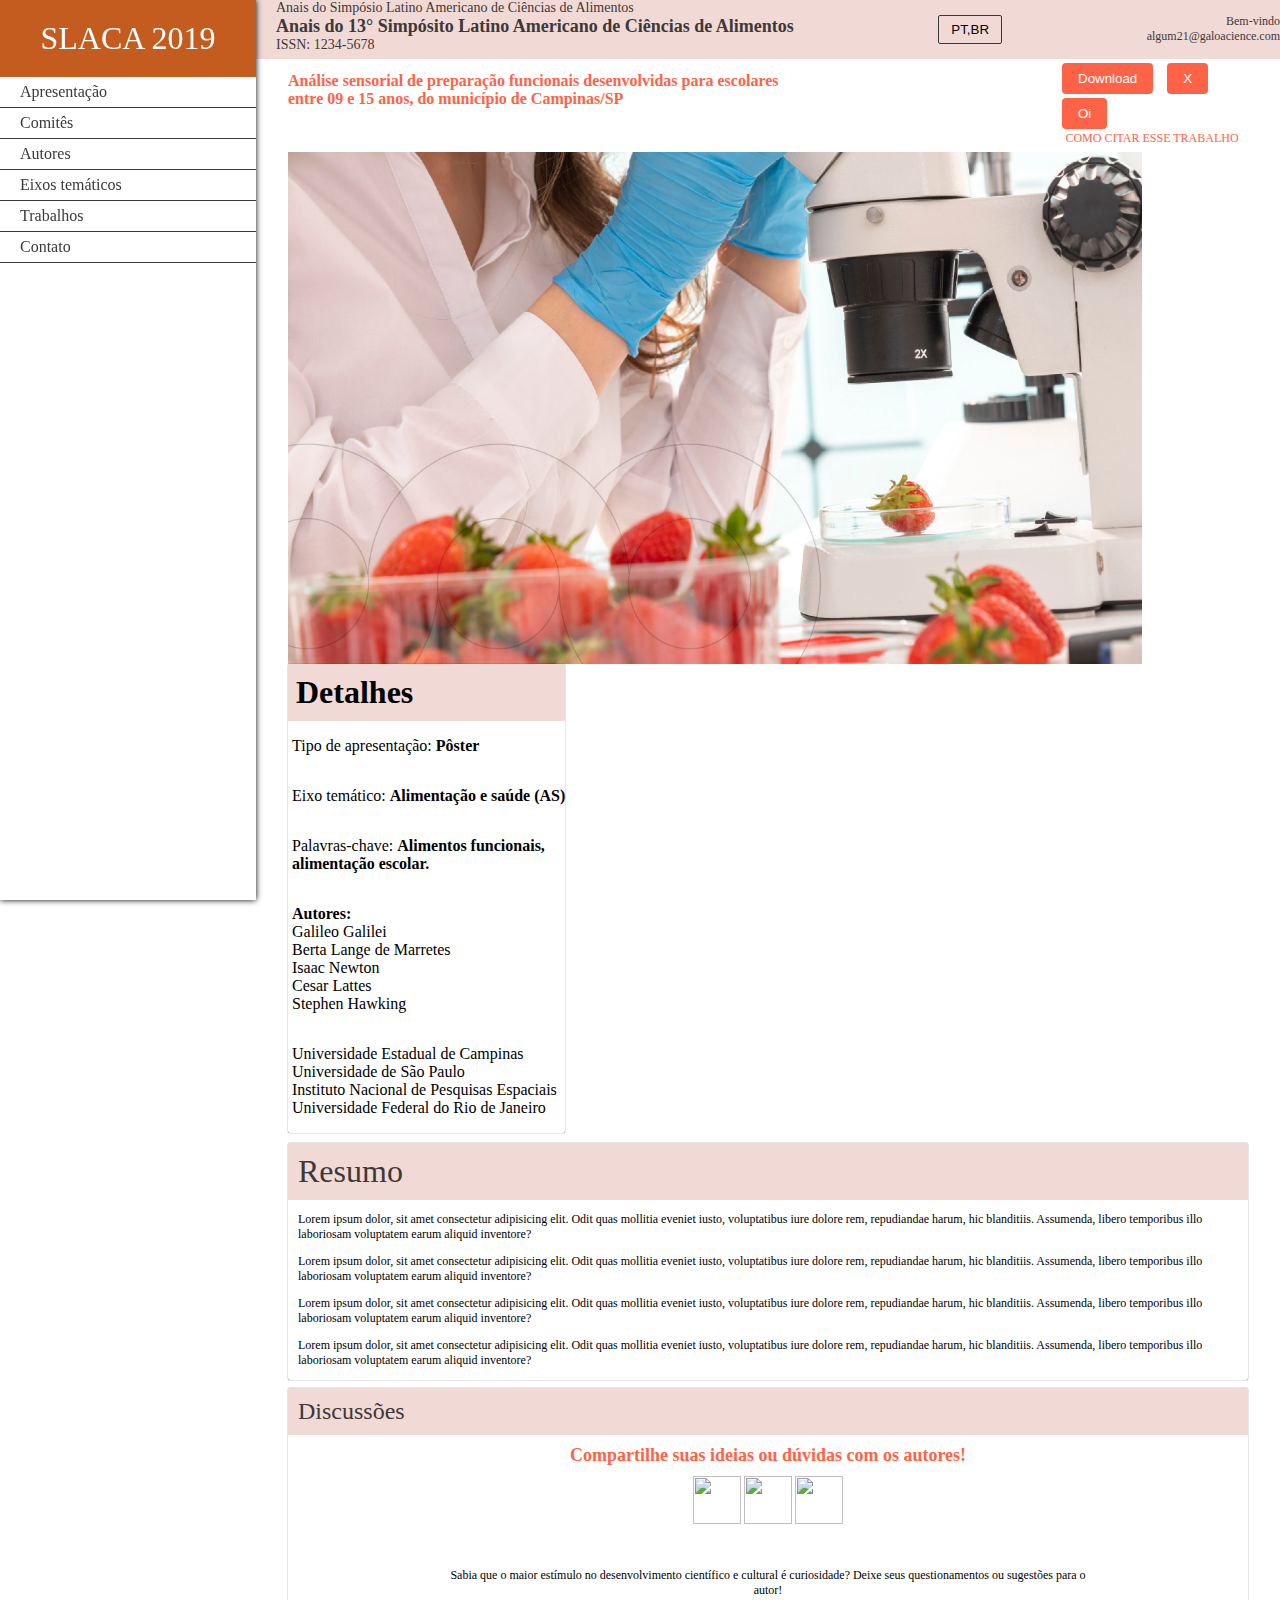
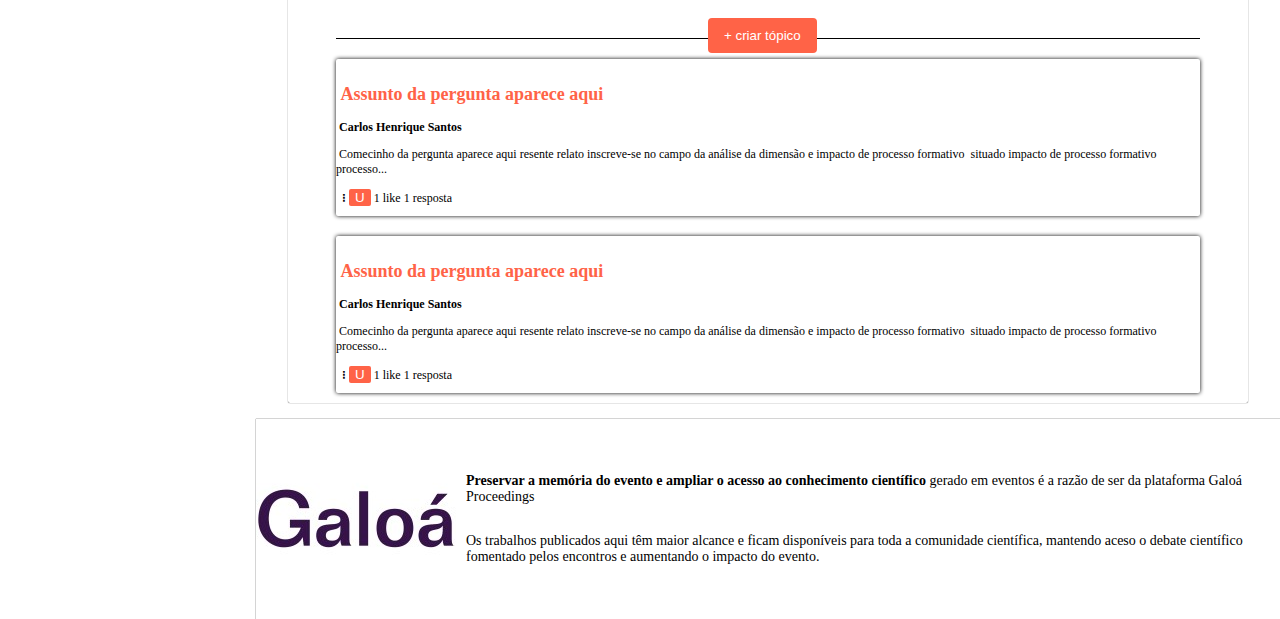
==== index.html @ 87a8b4cc "Melhorando a barra de video e de detalhes" ====
<!DOCTYPE html>
<html lang="pt-br">

<head>
    <meta charset="UTF-8">
    <meta http-equiv="X-UA-Compatible" content="IE=edge">
    <meta name="viewport" content="width=device-width, initial-scale=1.0">
    <link rel="stylesheet" href="./styles/index.css">
    <!-- CSS para o MENU LATERAL -->
    <link rel="stylesheet" href="./styles//menu-lateral.css">
    <!-- CSS para o HEADEER -->
    <link rel="stylesheet" href="./styles//header.css">
    <!-- CSS para o MAIN -->
    <link rel="stylesheet" href="./styles//main.css">
    <!-- CSS para o DIV VIDEO -->
    <link rel="stylesheet" href="./styles//div-video.css">
    <!-- CSS para o RESUMO -->
    <link rel="stylesheet" href="./styles//secao-resumo.css">
    <!-- CSS para o DISCUSSOES -->
    <link rel="stylesheet" href="./styles//secao-discussao.css">
    <!-- CSS para o FOOTER -->
    <link rel="stylesheet" href="./styles//footer.css">
    <title>Figma</title>
</head>

<body>

    <!-- MENU LATERAL -->
    <section class="menu-lateral">
        <h1>Slaca 2019</h1>
        <img src="" alt="">
        <nav>
            <ul>
                <li><a href="#">Apresentação</a></li>
                <li><a href="#">Comitês</a></li>
                <li><a href="#">Autores</a></li>
                <li><a href="#">Eixos temáticos</a></li>
                <li><a href="#">Trabalhos</a></li>
                <li><a href="#">Contato</a></li>
            </ul>
        </nav>
    </section>

    <!-- CABEÇALHO -->
    <header>
        <div class="titles-header">
            <p>Anais do Simpósio Latino Americano de Ciências de Alimentos</p>
            <h3>Anais do 13° Simpósito Latino Americano de Ciências de Alimentos</h3>
            <p>ISSN: 1234-5678</p>
        </div>
        <div>
            <button>PT,BR</button>
        </div>
        <div class="email-header">
            <p>Bem-vindo</p>
            <p>algum21@galoacience.com</p>
        </div>
    </header>

    <!-- CONTEÚDO PRINCIPAL -->
    <main>

        <!-- TÍTULO DO MAIN -->
        <section class="titulo-main">
            <h1>
                Análise sensorial de preparação funcionais desenvolvidas para escolares <br>
                entre 09 e 15 anos, do município de Campinas/SP
            </h1>
            <div class="download">
                <div>
                    <button>Download</button>
                    <button>X</button>
                    <button>Oi</button>
                </div>
                <p>COMO CITAR ESSE TRABALHO</p>
            </div>
        </section>

        <!-- Seção de apresentação -->
        <section>
            <!-- Div Vídeo -->
            <div class="div-video">
                <img src="./img/analise-sensorial.jpg" alt="">
                <div class="div-detalhes">
                    <h1>&nbsp;Detalhes</h1>
                    <p>&nbsp;Tipo de apresentação: <strong>Pôster</strong></p>
                    <p>&nbsp;Eixo temático: <strong>Alimentação e saúde (AS)</strong></p>
                    <p>&nbsp;Palavras-chave: <strong>Alimentos funcionais, <br> &nbsp;alimentação escolar.</strong></p>
                    <p>
                        <strong>&nbsp;Autores:</strong> <br>
                        &nbsp;Galileo Galilei <br>
                        &nbsp;Berta Lange de Marretes <br>
                        &nbsp;Isaac Newton <br>
                        &nbsp;Cesar Lattes <br>
                        &nbsp;Stephen Hawking
                    </p>
                    <p>
                        &nbsp;Universidade Estadual de Campinas <br>
                        &nbsp;Universidade de São Paulo <br>
                        &nbsp;Instituto Nacional de Pesquisas Espaciais <br>
                        &nbsp;Universidade Federal do Rio de Janeiro
                    </p>
                </div>
            </div>

            <!-- Div Detalhes -->
            <div>
            </div>
        </section>

        <section class="secao-resumo">
            <h1>Resumo</h1>
            <p>
                Lorem ipsum dolor, sit amet consectetur adipisicing elit.
                Odit quas mollitia eveniet iusto, voluptatibus iure dolore rem,
                repudiandae harum, hic blanditiis.
                Assumenda, libero temporibus illo laboriosam voluptatem earum aliquid inventore?
            </p>
            <p>
                Lorem ipsum dolor, sit amet consectetur adipisicing elit.
                Odit quas mollitia eveniet iusto, voluptatibus iure dolore rem,
                repudiandae harum, hic blanditiis.
                Assumenda, libero temporibus illo laboriosam voluptatem earum aliquid inventore?
            </p>
            <p>
                Lorem ipsum dolor, sit amet consectetur adipisicing elit.
                Odit quas mollitia eveniet iusto, voluptatibus iure dolore rem,
                repudiandae harum, hic blanditiis.
                Assumenda, libero temporibus illo laboriosam voluptatem earum aliquid inventore?
            </p>
            <p>
                Lorem ipsum dolor, sit amet consectetur adipisicing elit.
                Odit quas mollitia eveniet iusto, voluptatibus iure dolore rem,
                repudiandae harum, hic blanditiis.
                Assumenda, libero temporibus illo laboriosam voluptatem earum aliquid inventore?
            </p>
        </section>

        <!-- Seção de discussões -->
        <section class="secao-discussoes">
            <h1>Discussões</h1>
            <div class="div-criar-topicos">
                <h2>Compartilhe suas ideias ou dúvidas com os autores!</h2>
                <div>
                    <img src="https://cdn-icons.flaticon.com/png/512/4356/premium/4356315.png?token=exp=1653321122~hmac=dc765db7d84426d5e71b48fbb0aaec85"
                        alt="" title="" class="loaded" data-stories_space_upload_el_handled="1">
                    <img src="https://cdn-icons-png.flaticon.com/512/263/263174.png" alt=""
                        title="" data-stories_space_upload_el_handled="1" class="loaded">
                    <img src="https://cdn-icons.flaticon.com/png/512/3911/premium/3911850.png?token=exp=1653321481~hmac=34c8d28c93a963668a75b45e187ca739"
                        alt="" title="" data-stories_space_upload_el_handled="1" class="loaded">
                </div>
                <p>
                    Sabia que o maior estímulo no desenvolvimento científico e cultural
                    é curiosidade? Deixe seus questionamentos ou sugestões para o autor!
                </p>
                <button>+ criar tópico</button>
            </div>
            <div class="div-perguntas">
                <h2>&nbsp;Assunto da pergunta aparece aqui</h2>
                <p><strong>&nbsp;Carlos Henrique Santos</strong></p>
                <p>
                    &nbsp;Comecinho da pergunta aparece aqui resente relato inscreve-se no campo da análise
                    da dimensão e impacto de processo formativo &nbsp;situado impacto de processo formativo processo...
                </p>
                <div>
                    &nbsp; <strong>⁝</strong> <button>U</button> 1 like 1 resposta
                </div>
            </div>
            <div class="div-perguntas">
                <h2>&nbsp;Assunto da pergunta aparece aqui</h2>
                <p><strong>&nbsp;Carlos Henrique Santos</strong></p>
                <p>
                    &nbsp;Comecinho da pergunta aparece aqui resente relato inscreve-se no campo da análise
                    da dimensão e impacto de processo formativo &nbsp;situado impacto de processo formativo processo...
                </p>
                <div>
                    &nbsp; <strong>⁝</strong> <button>U</button> 1 like 1 resposta
                </div>
            </div>
        </section>

    </main>
    
    <!-- RODAPÉ -->
    <footer>
        <div>
            <img src="./img//galoa-logo.jfif" alt="">
        </div>
        <div>
            <p>
                <strong>Preservar a memória do evento e ampliar o acesso ao conhecimento científico</strong>
                gerado em eventos é a razão de ser da plataforma Galoá Proceedings
            </p>
            <p>
                Os trabalhos publicados aqui têm maior alcance e ficam disponíveis para toda a comunidade 
                científica, mantendo aceso o debate científico fomentado pelos encontros e aumentando o
                impacto do evento.   
            </p>
        </div>
    </footer>

</body>

</html>
---- styles/index.css ----
body {
    margin: 0;
    padding: 0;
    font-family: Fira Code;
    width: 100%;
}
---- styles/menu-lateral.css ----
.menu-lateral {
    background-color: white;
    display: flex;
    flex-direction: column;
    flex-wrap: wrap;
    float: left;
    height: 100%;
    width: 20%;
    margin: 0;
    padding: 0;
    position: fixed;
    box-shadow: 0px 0px 6px black;
    font-size: 16px;
}


.menu-lateral h1 {
    background-color: rgb(196, 92, 31);
    font-weight: 500;
    color: white;
    width: 100%;
    margin: 0%;
    padding: 20px 0;
    text-align: center;
    text-transform: uppercase;
}


.menu-lateral nav,
ul {
    margin: 0;
    padding: 0;
}

.menu-lateral nav ul li {
    list-style: none;
    display: block;
    margin: 0;
    padding: 6px 0 6px 20px;
    flex-wrap: wrap;
    border-bottom: solid 1px rgb(60, 57, 57);
}

.menu-lateral nav ul li:hover {
    background-color: rgb(241, 218, 214);
    border-left: solid 3px tomato;
}



.menu-lateral nav ul li a {
    color: rgb(60, 57, 57);
    font-weight:500;
    text-decoration: none;
}



@media(max-width: 712px) {
    .menu-lateral {
        font-size: 6px;
    }
}



@media(max-width: 370px) {
    .menu-lateral {
        font-size:2px;
    }
}
---- styles/header.css ----
header {
    background-color: rgb(241, 218, 214);
    display: flex;
    width: 80%;
    float: right;
    flex-wrap: nowrap;
    color: rgb(60, 57, 57)
}

header div {
    flex-grow: 1;
    margin: 0;
    padding: 0;
}

header div button {
    display: block;
    margin: 15px auto;
    padding: 6px 12px;
    background-color: transparent;
    border: solid 1px  rgb(60, 57, 57);
    border-radius: 2px;
}

.titles-header p{
    margin:0;
    padding:0 0 0 20px;
    font-size: 14px;
}

.titles-header h3 {
    margin:0;
    padding:0 0 0 20px;
    font-size: 18px;
}

.email-header{
    text-align: right;
    padding:4px 0;
    margin: 10px 0 0 0;
    font-size: 12px;
}

.email-header p {
    margin: 0;
}

@media (max-width: 720px){
    header {
        flex-direction: column;
    }
    .email-header{
        text-align: center;
    }
}
---- styles/main.css ----
main {
    display: flex;
    flex-direction: column;
    width:75%;
    float: right;
    margin: 2px;
    flex-wrap: nowrap;
    padding: 0 30px;
}



/* SEÇÃO TÍTULO DO MAIN */
.titulo-main {
    width: 100%;
    display: flex;
    flex-direction: row;
    padding: 0;
    margin: 0;
}
.titulo-main div {
    font-size: 8px;
}
.titulo-main h1 {
    font-size: 16px;
    color: tomato;
    width: 80%;
}

.download {
    width: 20%;
    display: flex;
    padding: 0;
    flex-direction: column;
}
.download div {
    flex-grow: 1;
    margin: 0;
    padding: 0;
}
.download div button {
    padding: 8px 16px;
    margin:2px 6px;
    background-color: tomato;
    border: none;
    border-radius: 4px;
    color: white;
}
.download p {
    flex-grow: 1;
    text-align: center;
    font-size: 12px;
    padding: 0;
    margin: 0;
    color: tomato;
}

@media (max-width: 720px){
    .titulo-main {
        flex-direction: column;
        align-items: center;
    }
    .titulo-main h1, .download {
        width: 100%;
        justify-content: center;
        align-items: center;
    }
}
---- styles/div-video.css ----
.div-video {
    display: flex;
    flex-direction: row;
    margin: 6px 0;
    justify-content: space-between;
    flex-wrap: wrap;
}

.div-video img {
    height: 512px;
    width: 854px;
}

.div-video .div-detalhes {
    display: flex;
    flex-direction: column;
    border-radius: 2px;
    box-shadow: 0px 0px 1px black;
}

.div-video .div-detalhes h1 {
    background-color: rgb(241, 218, 214);
    margin: 0;
    padding: 10px 0;
}
---- styles/secao-resumo.css ----
.secao-resumo {
    width: 100%;
    display: block;
    margin: 4px 0;
    padding: 0;
    border-radius: 2px;
    box-shadow: 0px 0px 1px black;
}

.secao-resumo h1 {
    background-color: rgb(241, 218, 214);
    padding: 10px;
    margin: 0;
    color: rgb(60, 57, 57);
    font-weight: 500;
}

.secao-resumo p {
    padding: 0 10px;
    font-size: 12px;
}
---- styles/secao-discussao.css ----
/* SEÇÃO DE DISCUSSÕES */
.secao-discussoes {
    width: 100%;
    margin: 4px 0;
    border-radius: 2px;
    box-shadow: 0px 0px 1px black;
    font-size: 12px;
    text-align: center;
}
.secao-discussoes h1 {
    background-color: rgb(241, 218, 214);
    padding: 10px 0 10px 10px;
    margin: 0;
    color: rgb(60, 57, 57);
    font-weight: 500;
    text-align: left;
}

.secao-discussoes .div-criar-topicos {
    display: block;
    width: 90%;
    margin: auto auto 10px auto;
    border-bottom: 1px solid black;
}

.secao-discussoes .div-criar-topicos h2 {
    color: tomato;
    display: block;
    margin: 0;
    padding: 10px 0;
}

.secao-discussoes .div-criar-topicos img {
    height: 48px;
    width: 48px;
    margin:auto;
}

.secao-discussoes .div-criar-topicos p{
    padding: 10px 100px;
    margin: 30px 0;
}

.secao-discussoes .div-criar-topicos button {
    background-color: tomato;
    padding: 10px 16px;
    border: none;
    border-radius: 4px;
    color: white;
    position: absolute;
    margin: -20px -60px;
}




/* DIV DE PERGUNTAS */
.div-perguntas {
    display: block;
    width: 90%;
    padding: 10px 0;
    border-radius: 2px;
    margin: 20px auto 10px auto;
    box-shadow: 0px 0px 4px black;
    font-size: 12px;
    text-align: left;
}

.div-perguntas h2 {
    color: tomato;
}

.div-perguntas button {
    background-color: tomato;
    border: none;
    color: white;
    border-radius: 2px;
}
---- styles/footer.css ----
footer {
    bottom: 0;
    margin-bottom: 0;
    width: 80%;
    padding: 0;
    display: flex;
    margin-top: 10px;
    margin-bottom: 0;
    float: right;
    font-size: 14px;
    box-shadow: 0px 0px 1px black
}

footer div {
    margin: 10px;
    display: flex;
    flex-direction: column;
    margin: 0;
    justify-content: center;
    align-items: center;
}

footer div p {
    padding: 0 10px;
}

@media (max-width: 712px){
    footer {
        flex-direction: column;
    }
}
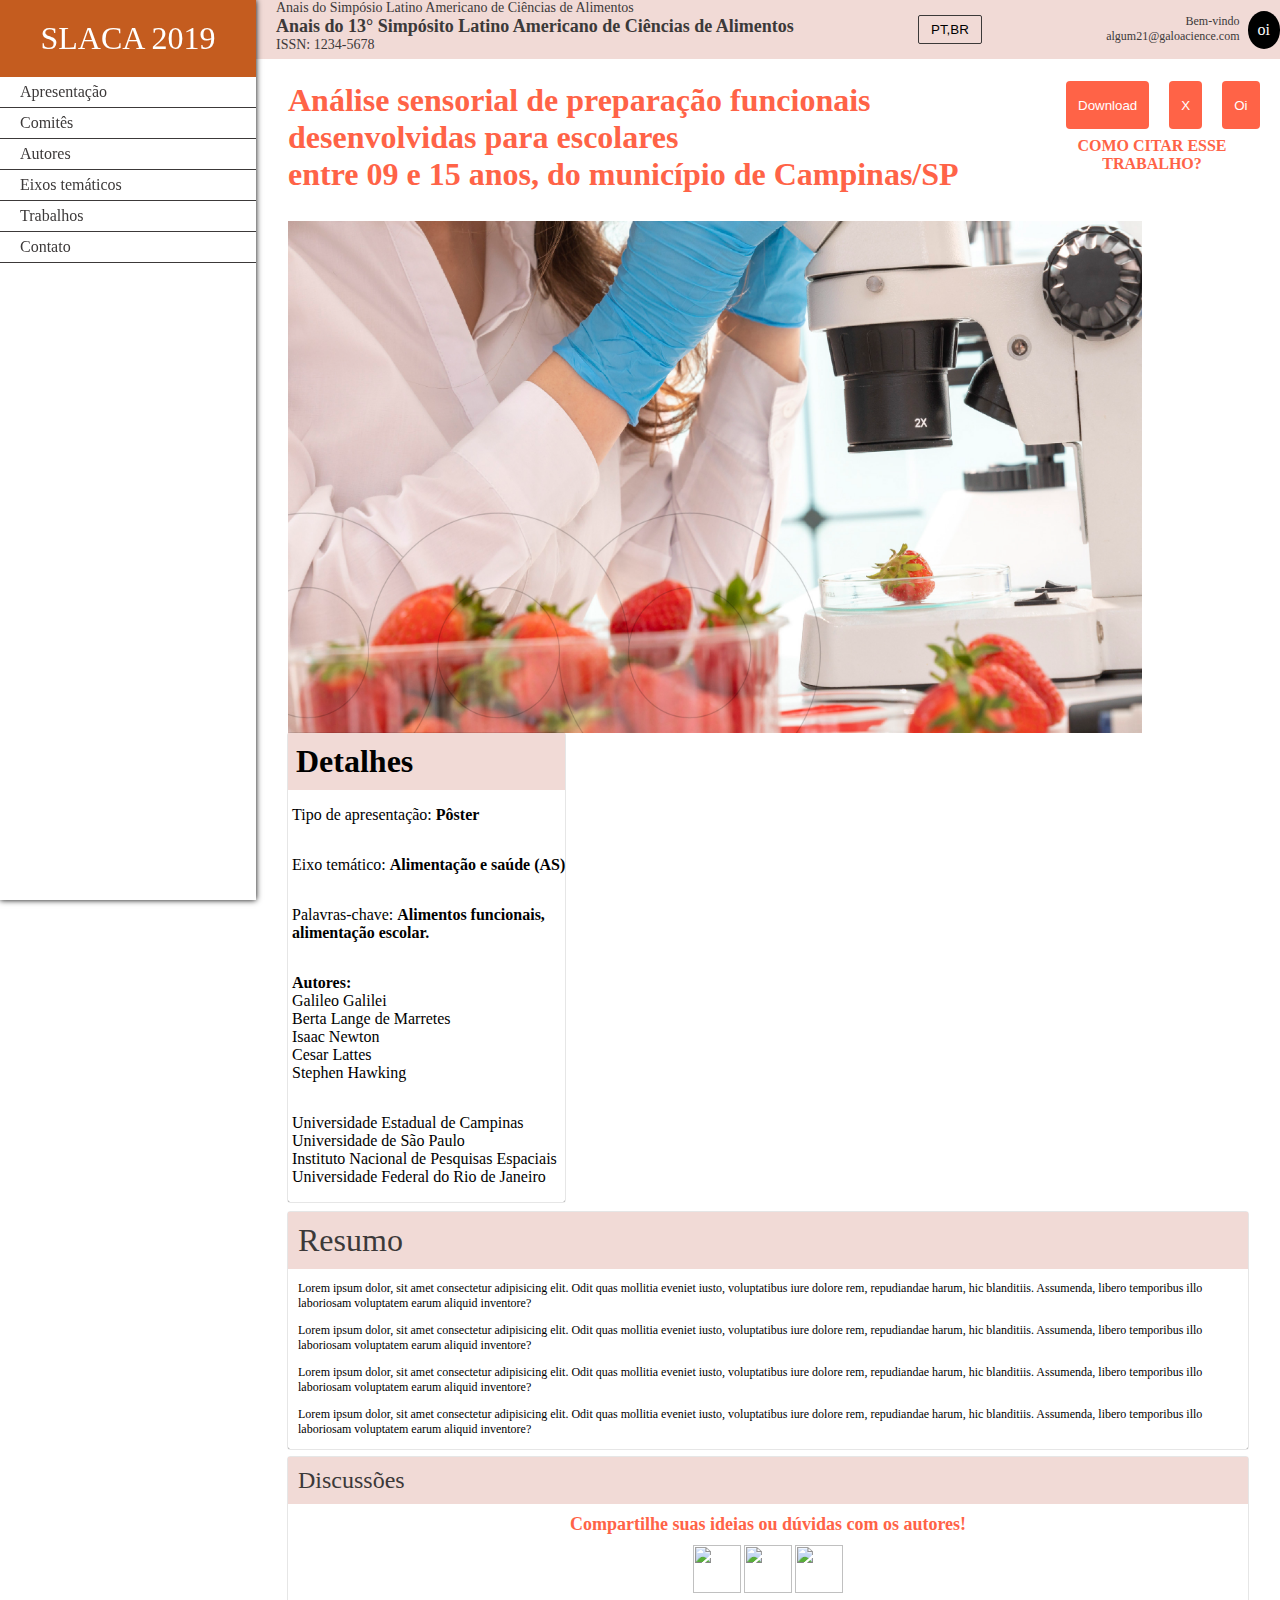
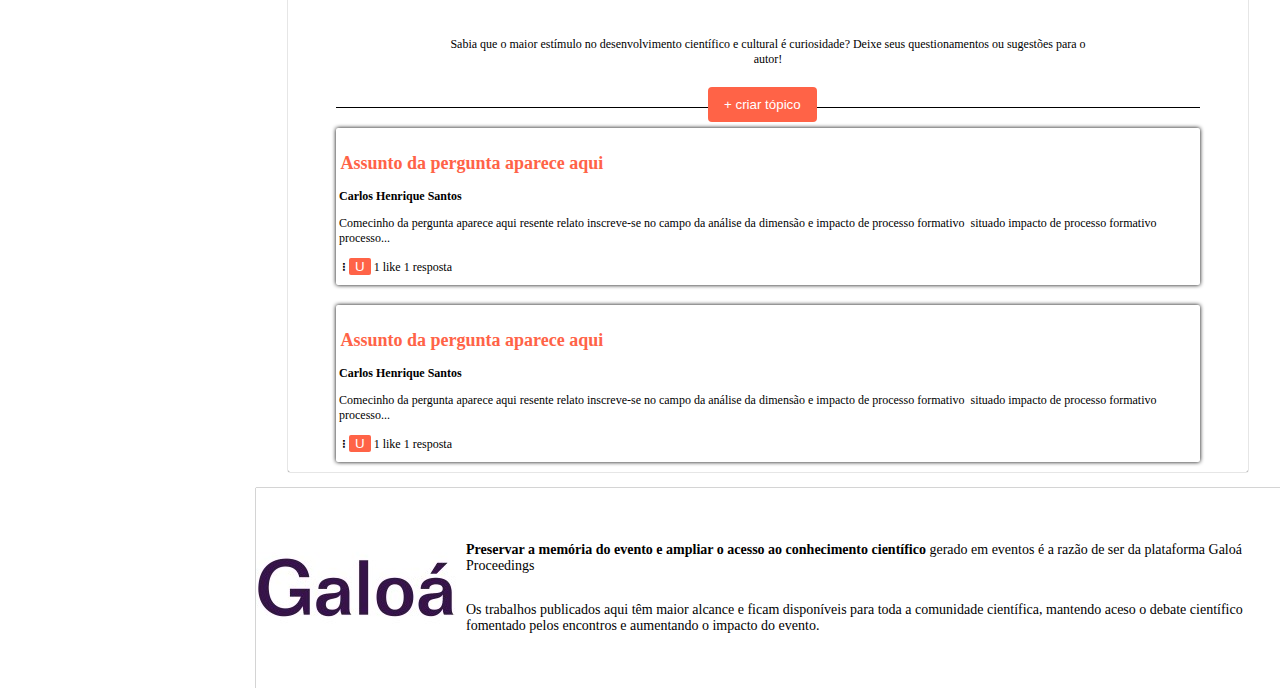
==== commit b0f572a3: "Alguns ajustes" ====
--- a/index.html
+++ b/index.html
@@ -55,6 +55,7 @@
             <p>Bem-vindo</p>
             <p>algum21@galoacience.com</p>
         </div>
+        <p class="foto-perfil">oi</p>
     </header>
 
     <!-- CONTEÚDO PRINCIPAL -->
@@ -72,7 +73,7 @@
                     <button>X</button>
                     <button>Oi</button>
                 </div>
-                <p>COMO CITAR ESSE TRABALHO</p>
+                <p>COMO CITAR ESSE TRABALHO?</p>
             </div>
         </section>
 
@@ -160,7 +161,7 @@
                 <p><strong>&nbsp;Carlos Henrique Santos</strong></p>
                 <p>
                     &nbsp;Comecinho da pergunta aparece aqui resente relato inscreve-se no campo da análise
-                    da dimensão e impacto de processo formativo &nbsp;situado impacto de processo formativo processo...
+                    da dimensão e impacto de processo formativo &nbsp;situado impacto de processo formativo &nbsp;processo...
                 </p>
                 <div>
                     &nbsp; <strong>⁝</strong> <button>U</button> 1 like 1 resposta
@@ -171,7 +172,7 @@
                 <p><strong>&nbsp;Carlos Henrique Santos</strong></p>
                 <p>
                     &nbsp;Comecinho da pergunta aparece aqui resente relato inscreve-se no campo da análise
-                    da dimensão e impacto de processo formativo &nbsp;situado impacto de processo formativo processo...
+                    da dimensão e impacto de processo formativo &nbsp;situado impacto de processo formativo &nbsp;processo...
                 </p>
                 <div>
                     &nbsp; <strong>⁝</strong> <button>U</button> 1 like 1 resposta
--- a/styles/header.css
+++ b/styles/header.css
@@ -37,12 +37,21 @@
 .email-header{
     text-align: right;
     padding:4px 0;
-    margin: 10px 0 0 0;
+    margin: 10px 8px 0 0;
     font-size: 12px;
 }
 
 .email-header p {
     margin: 0;
+}
+
+.foto-perfil {
+    background-color: black;
+    margin: auto 0;
+    color: white;
+    border-radius: 50%;
+    padding: 10px;
+    height: 50%;
 }
 
 @media (max-width: 720px){
@@ -52,4 +61,9 @@
     .email-header{
         text-align: center;
     }
+
+    .foto-perfil {
+        width: 5%;
+        margin: 0 auto;
+    }
 }--- a/styles/main.css
+++ b/styles/main.css
@@ -22,9 +22,9 @@
     font-size: 8px;
 }
 .titulo-main h1 {
-    font-size: 16px;
     color: tomato;
     width: 80%;
+    font-weight: 800;
 }
 
 .download {
@@ -34,13 +34,16 @@
     flex-direction: column;
 }
 .download div {
+    display: flex;
+    justify-content: space-between;
     flex-grow: 1;
     margin: 0;
     padding: 0;
 }
 .download div button {
-    padding: 8px 16px;
-    margin:2px 6px;
+    padding: 0px 12px;
+    flex: 1 1 auto;
+    margin:20px 10px 0;
     background-color: tomato;
     border: none;
     border-radius: 4px;
@@ -49,10 +52,11 @@
 .download p {
     flex-grow: 1;
     text-align: center;
-    font-size: 12px;
+    font-size: 16px;
     padding: 0;
-    margin: 0;
+    margin: 8px 0;
     color: tomato;
+    font-weight: 600;
 }
 
 @media (max-width: 720px){
--- a/styles/div-video.css
+++ b/styles/div-video.css
@@ -23,3 +23,14 @@
     margin: 0;
     padding: 10px 0;
 }
+
+@media (max-width: 712px){
+    .div-video img {
+        height: auto;
+        width: 256px;
+        margin: 12px 0;
+    }
+    .div-video .div-detalhes {
+        text-align: center;
+    }
+}
--- a/styles/secao-resumo.css
+++ b/styles/secao-resumo.css
@@ -18,4 +18,4 @@
 .secao-resumo p {
     padding: 0 10px;
     font-size: 12px;
-}+}
--- a/styles/secao-discussao.css
+++ b/styles/secao-discussao.css
@@ -51,6 +51,11 @@
     margin: -20px -60px;
 }
 
+@media (max-width: 712px){
+    .secao-discussoes .div-criar-topicos p {
+        padding: 0;
+    }
+}
 
 
 
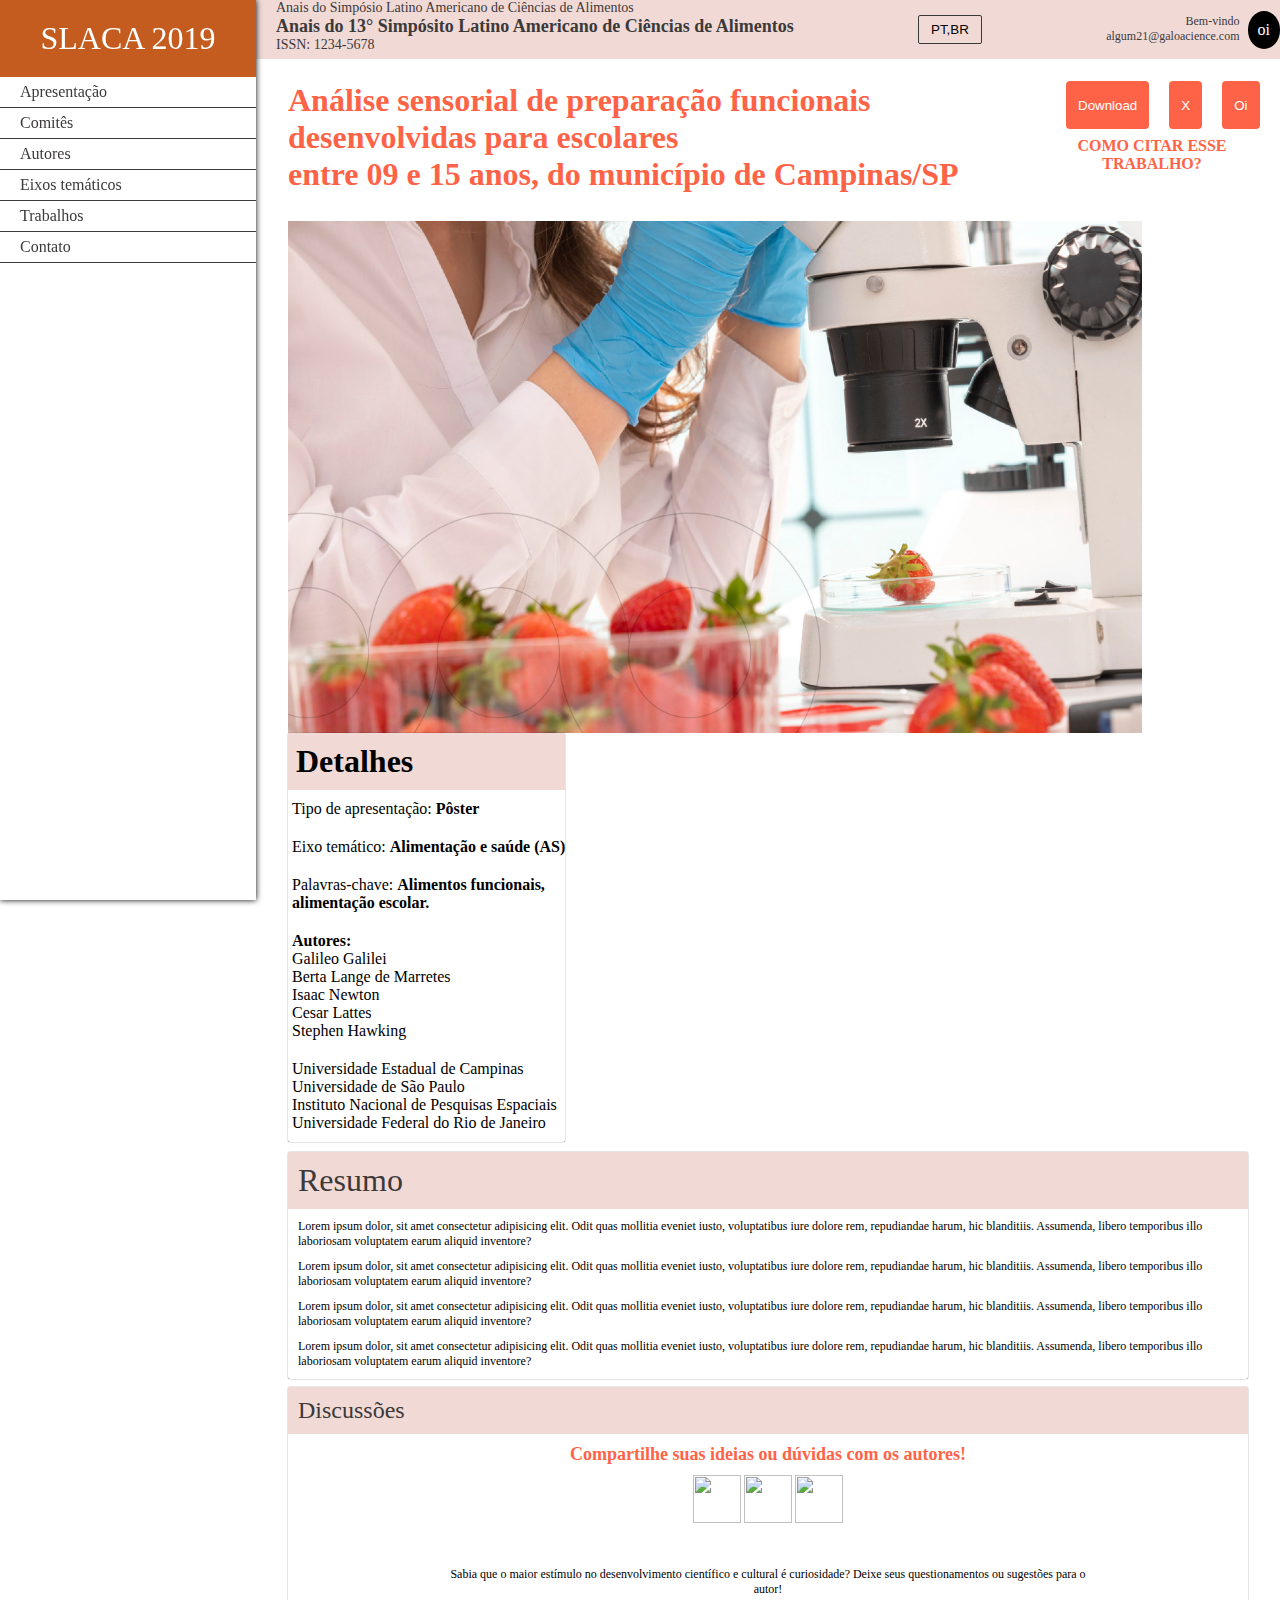
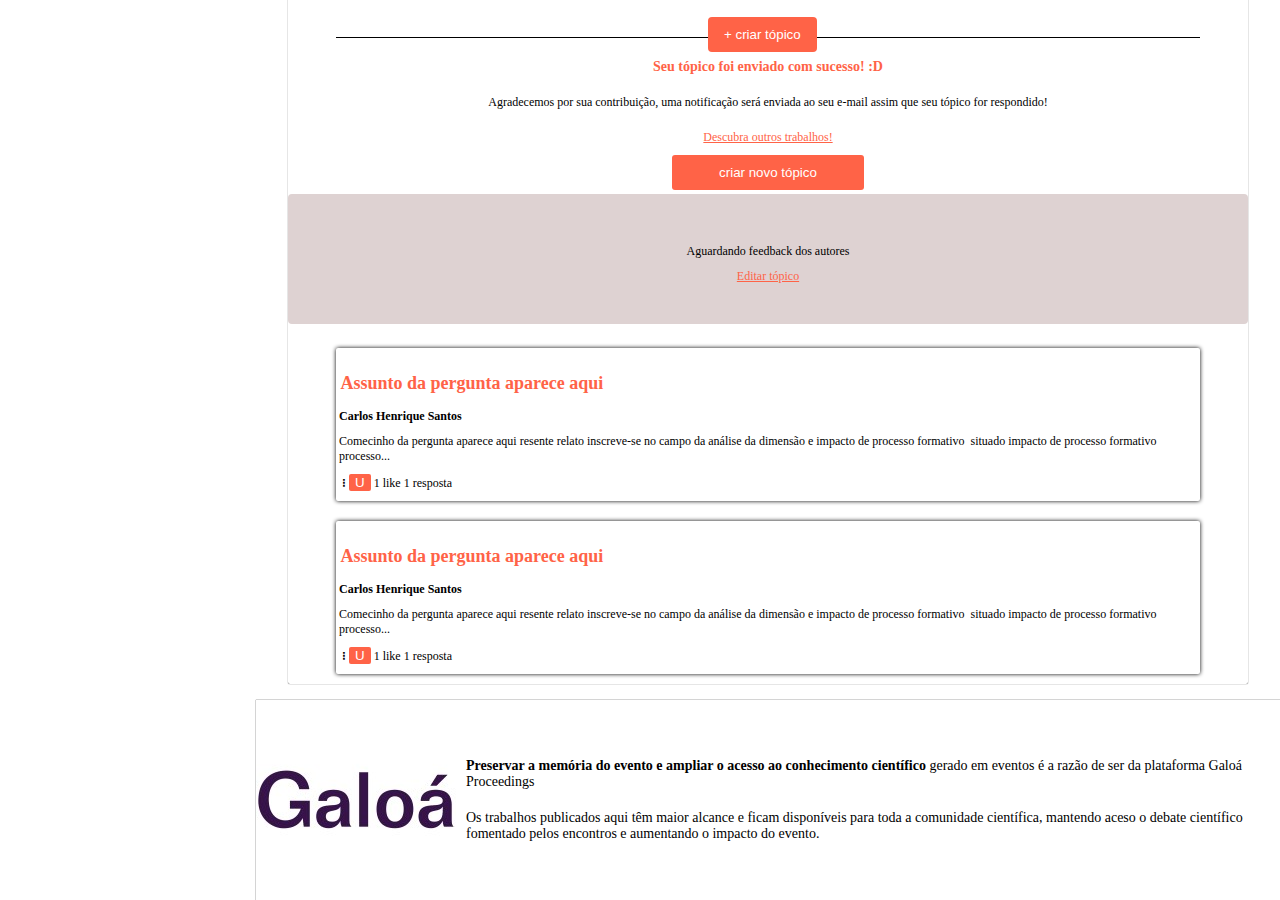
==== commit 5cb604ce: "Div topico enviado" ====
--- a/index.html
+++ b/index.html
@@ -139,14 +139,18 @@
 
         <!-- Seção de discussões -->
         <section class="secao-discussoes">
+
+
             <h1>Discussões</h1>
+
+
             <div class="div-criar-topicos">
                 <h2>Compartilhe suas ideias ou dúvidas com os autores!</h2>
                 <div>
                     <img src="https://cdn-icons.flaticon.com/png/512/4356/premium/4356315.png?token=exp=1653321122~hmac=dc765db7d84426d5e71b48fbb0aaec85"
                         alt="" title="" class="loaded" data-stories_space_upload_el_handled="1">
-                    <img src="https://cdn-icons-png.flaticon.com/512/263/263174.png" alt=""
-                        title="" data-stories_space_upload_el_handled="1" class="loaded">
+                    <img src="https://cdn-icons-png.flaticon.com/512/263/263174.png" alt="" title=""
+                        data-stories_space_upload_el_handled="1" class="loaded">
                     <img src="https://cdn-icons.flaticon.com/png/512/3911/premium/3911850.png?token=exp=1653321481~hmac=34c8d28c93a963668a75b45e187ca739"
                         alt="" title="" data-stories_space_upload_el_handled="1" class="loaded">
                 </div>
@@ -154,25 +158,55 @@
                     Sabia que o maior estímulo no desenvolvimento científico e cultural
                     é curiosidade? Deixe seus questionamentos ou sugestões para o autor!
                 </p>
-                <button>+ criar tópico</button>
-            </div>
+                <button id="botao-criar-topico">+ criar tópico</button>
+            </div>
+
+
+            <div class="novo-topico esconder-div">
+                <p>Tem uma dúvida ou sugestão? Compartilhe seu feedback com os autores!</p>
+                <h3>Assunto</h3>
+                <input type="text" placeholder="Defina um tópico sucinto para notificar os autores...">
+                <h3>Conteúdo</h3>
+                <input type="text">
+                <button>Enviar</button>
+            </div>
+
+            <div class="div-topico-enviado">
+                <h3>Seu tópico foi enviado com sucesso! :D</h3>
+                <p>
+                    Agradecemos por sua contribuição, uma notificação será enviada ao seu e-mail
+                    assim que seu tópico for respondido!
+                </p>
+                <a href="#">Descubra outros trabalhos!</a>
+                <button>criar novo tópico</button>
+                <div>
+                    <p>Aguardando feedback dos autores</p>
+                    <a href="#">Editar tópico</a>
+                </div>
+            </div>
+
+
             <div class="div-perguntas">
                 <h2>&nbsp;Assunto da pergunta aparece aqui</h2>
                 <p><strong>&nbsp;Carlos Henrique Santos</strong></p>
                 <p>
                     &nbsp;Comecinho da pergunta aparece aqui resente relato inscreve-se no campo da análise
-                    da dimensão e impacto de processo formativo &nbsp;situado impacto de processo formativo &nbsp;processo...
+                    da dimensão e impacto de processo formativo &nbsp;situado impacto de processo formativo
+                    &nbsp;processo...
                 </p>
                 <div>
                     &nbsp; <strong>⁝</strong> <button>U</button> 1 like 1 resposta
                 </div>
             </div>
+
+
             <div class="div-perguntas">
                 <h2>&nbsp;Assunto da pergunta aparece aqui</h2>
                 <p><strong>&nbsp;Carlos Henrique Santos</strong></p>
                 <p>
                     &nbsp;Comecinho da pergunta aparece aqui resente relato inscreve-se no campo da análise
-                    da dimensão e impacto de processo formativo &nbsp;situado impacto de processo formativo &nbsp;processo...
+                    da dimensão e impacto de processo formativo &nbsp;situado impacto de processo formativo
+                    &nbsp;processo...
                 </p>
                 <div>
                     &nbsp; <strong>⁝</strong> <button>U</button> 1 like 1 resposta
@@ -181,7 +215,7 @@
         </section>
 
     </main>
-    
+
     <!-- RODAPÉ -->
     <footer>
         <div>
@@ -193,13 +227,17 @@
                 gerado em eventos é a razão de ser da plataforma Galoá Proceedings
             </p>
             <p>
-                Os trabalhos publicados aqui têm maior alcance e ficam disponíveis para toda a comunidade 
+                Os trabalhos publicados aqui têm maior alcance e ficam disponíveis para toda a comunidade
                 científica, mantendo aceso o debate científico fomentado pelos encontros e aumentando o
-                impacto do evento.   
+                impacto do evento.
             </p>
         </div>
     </footer>
 
+
+
+    <script src="./js/criarTopico.js"></script>
+
 </body>
 
 </html>--- a/styles/main.css
+++ b/styles/main.css
@@ -59,7 +59,7 @@
     font-weight: 600;
 }
 
-@media (max-width: 720px){
+@media (max-width: 820px){
     .titulo-main {
         flex-direction: column;
         align-items: center;
--- a/styles/div-video.css
+++ b/styles/div-video.css
@@ -24,7 +24,7 @@
     padding: 10px 0;
 }
 
-@media (max-width: 712px){
+@media (max-width: 912px){
     .div-video img {
         height: auto;
         width: 256px;
--- a/styles/secao-discussao.css
+++ b/styles/secao-discussao.css
@@ -80,4 +80,92 @@
     border: none;
     color: white;
     border-radius: 2px;
+}
+
+
+
+
+/* NOVO TÓPICO */
+.novo-topico {
+    width: 90%;
+    display: block;
+    margin: 20px auto 80px;
+}
+
+.novo-topico h3 {
+    text-align: left;
+    color: tomato;
+}
+
+.novo-topico input {
+    width: 98%;
+    display: block;
+    padding: 10px;
+    margin: 0;
+    border-radius: 3px;
+}
+
+.novo-topico input:nth-child(5) {
+    height: 100px;
+}
+
+.novo-topico button {
+   float: right;
+   padding: 10px 0;
+   font-size: 18px;
+   border-radius: 3px;
+   margin: 0 3px 20px 0;
+   width: 20%;
+   background-color: tomato;
+   border: none;
+   color: white;
+}
+
+
+
+
+
+/* ESCONDER UMA DIV */
+.esconder-div {
+    display: none;
+}
+
+
+
+/* */
+.div-topico-enviado {
+    display: flex;
+    flex-direction: column;
+    justify-content: center;
+    align-items: center;
+}
+.div-topico-enviado h3, p, a, button div {
+    margin: 10px 0;
+}
+
+.div-topico-enviado h3, a {
+   color: tomato;
+}
+
+.div-topico-enviado button {
+    width: 10%;
+    padding: 10px;
+    background-color: tomato;
+    border: none;
+    color: white;
+    border-radius: 3px;
+}
+
+.div-topico-enviado div {
+    background-color: rgb(222, 210, 210);
+    width: 100%;
+    border-radius: 4px;
+    padding: 40px 0;
+    margin: 4px 0;
+}
+
+@media (max-width: 1580px) {
+    .div-topico-enviado button {
+        width: 20%;
+    }
 }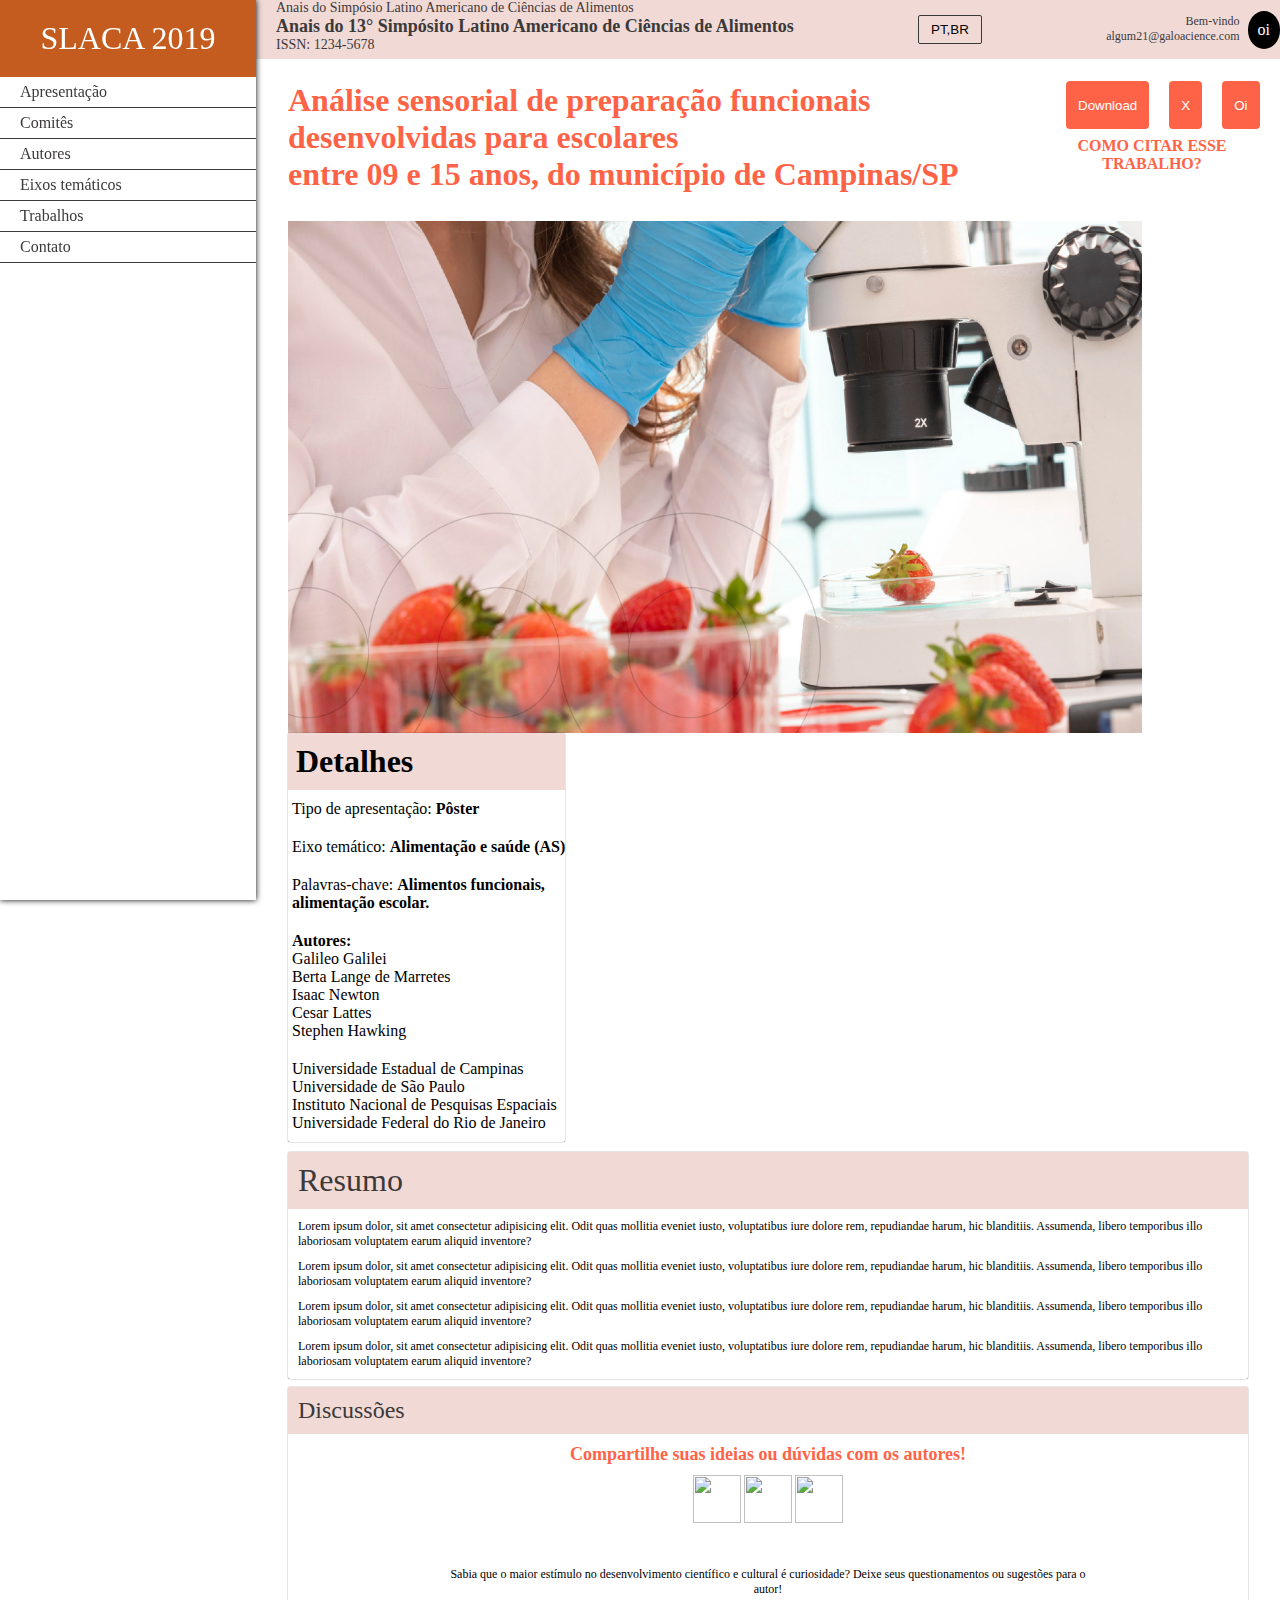
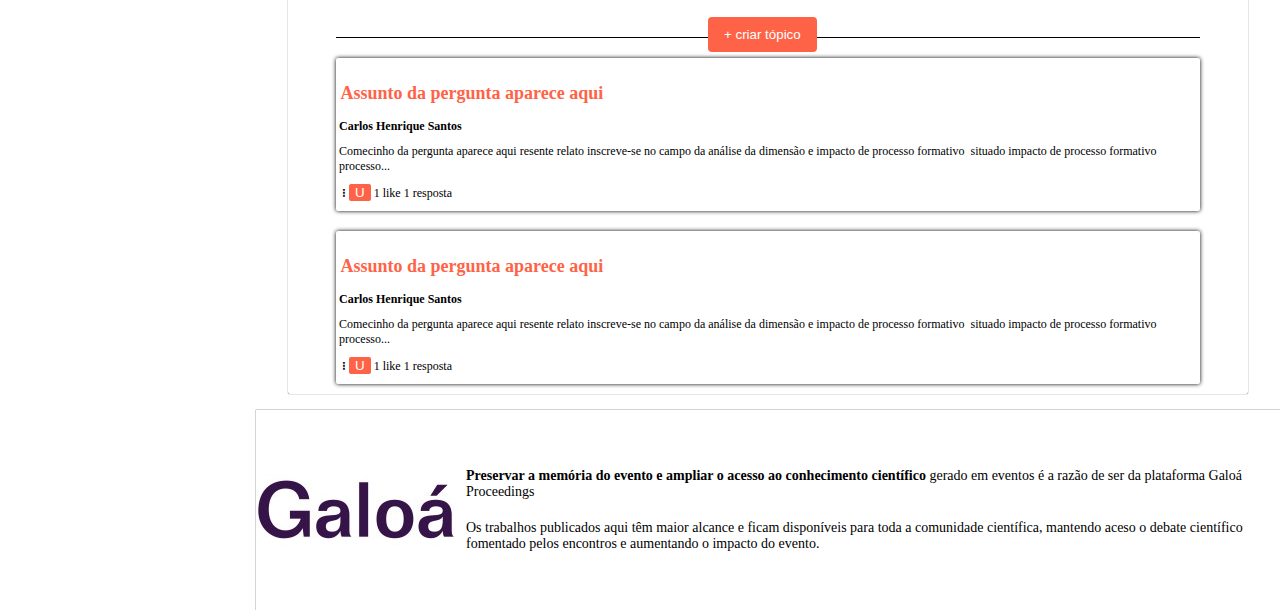
==== commit afbbf73f: "Criado evento JS ao clicar no botao enviar topico" ====
--- a/index.html
+++ b/index.html
@@ -168,10 +168,11 @@
                 <input type="text" placeholder="Defina um tópico sucinto para notificar os autores...">
                 <h3>Conteúdo</h3>
                 <input type="text">
-                <button>Enviar</button>
-            </div>
-
-            <div class="div-topico-enviado">
+                <button id="botao-enviar-topico">Enviar</button>
+            </div>
+
+
+            <div class="div-topico-enviado esconder-div">
                 <h3>Seu tópico foi enviado com sucesso! :D</h3>
                 <p>
                     Agradecemos por sua contribuição, uma notificação será enviada ao seu e-mail
@@ -237,6 +238,7 @@
 
 
     <script src="./js/criarTopico.js"></script>
+    <script src="./js/topicoEnviado.js"></script>
 
 </body>
 
--- a/styles/secao-discussao.css
+++ b/styles/secao-discussao.css
@@ -132,7 +132,7 @@
 
 
 
-/* */
+/* TÓPICO ENVIADO */
 .div-topico-enviado {
     display: flex;
     flex-direction: column;
@@ -168,4 +168,9 @@
     .div-topico-enviado button {
         width: 20%;
     }
+}
+
+/* ESCONDER UMA DIV */
+.esconder-div {
+    display: none;
 }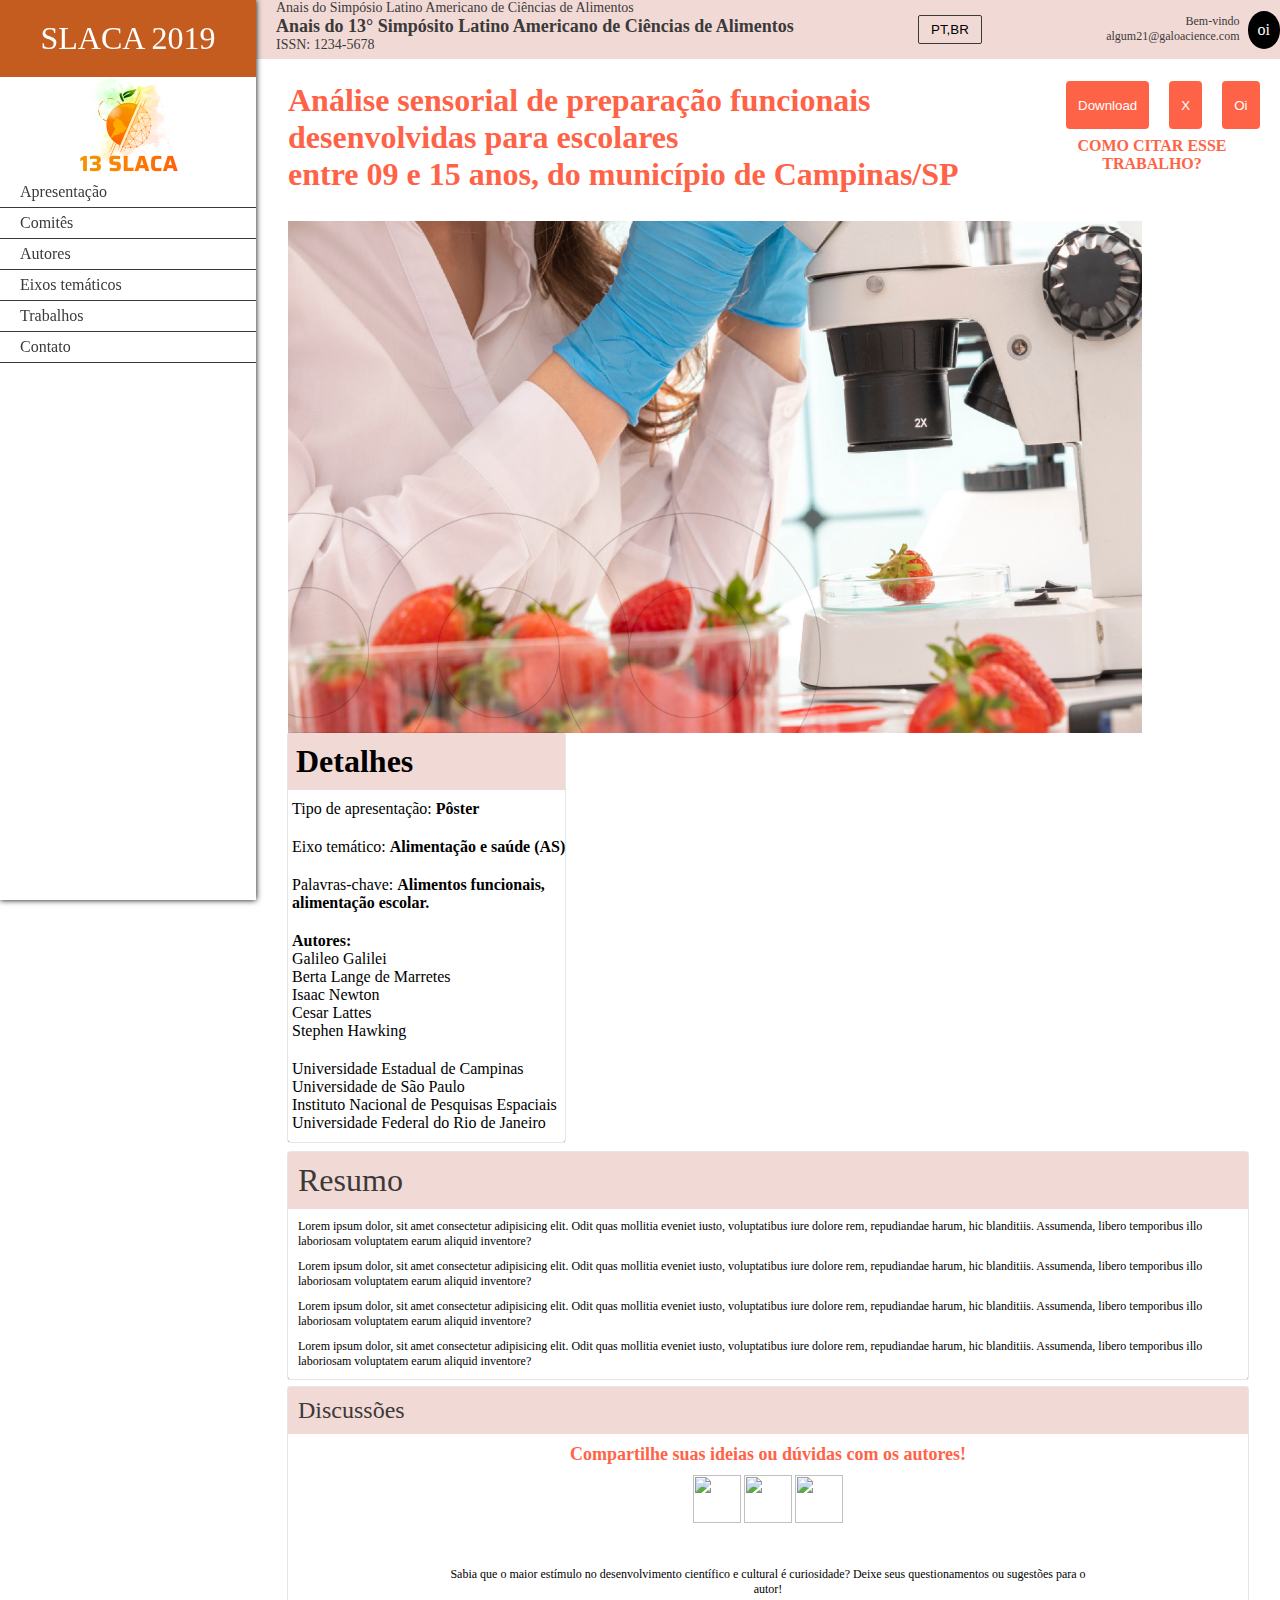
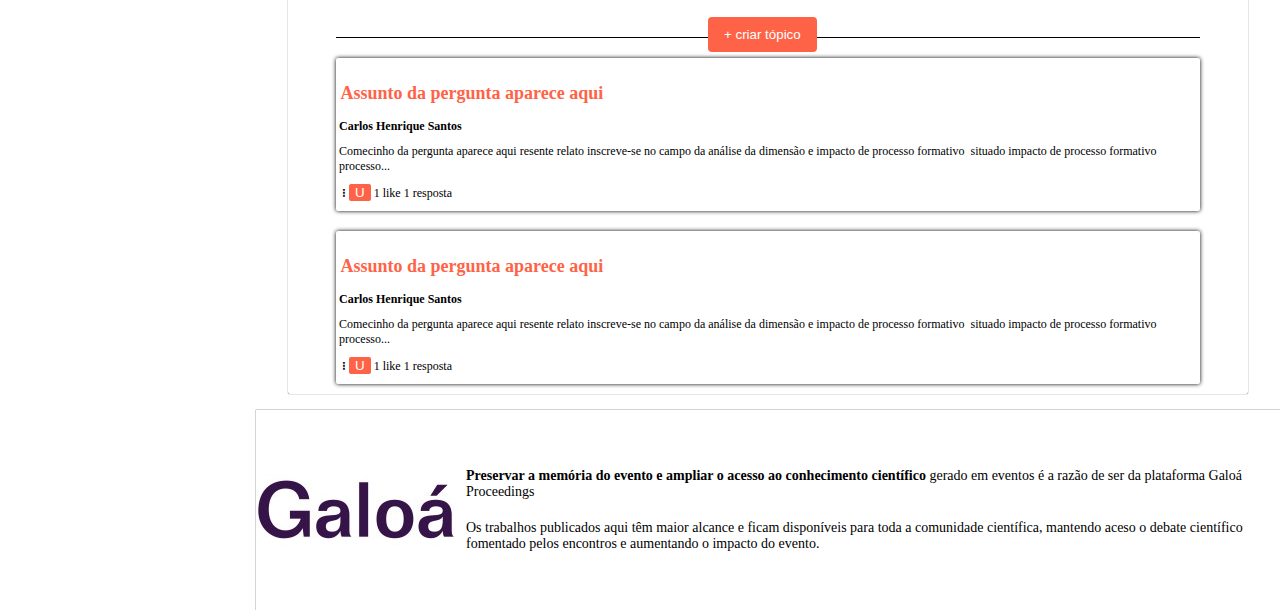
==== commit 983eff75: "Adicionado a imagem no menu lateral" ====
--- a/index.html
+++ b/index.html
@@ -28,7 +28,7 @@
     <!-- MENU LATERAL -->
     <section class="menu-lateral">
         <h1>Slaca 2019</h1>
-        <img src="" alt="">
+        <img src="./img/scala-19.png" alt="">
         <nav>
             <ul>
                 <li><a href="#">Apresentação</a></li>
@@ -147,11 +147,11 @@
             <div class="div-criar-topicos">
                 <h2>Compartilhe suas ideias ou dúvidas com os autores!</h2>
                 <div>
-                    <img src="https://cdn-icons.flaticon.com/png/512/4356/premium/4356315.png?token=exp=1653321122~hmac=dc765db7d84426d5e71b48fbb0aaec85"
-                        alt="" title="" class="loaded" data-stories_space_upload_el_handled="1">
+                    <img src="https://cdn-icons.flaticon.com/png/512/1306/premium/1306272.png?token=exp=1653479457~hmac=afab5f7aacfd25be2e4cdaede27b3174"
+                        alt="" title="" data-stories_space_upload_el_handled="1" class="loaded">
                     <img src="https://cdn-icons-png.flaticon.com/512/263/263174.png" alt="" title=""
                         data-stories_space_upload_el_handled="1" class="loaded">
-                    <img src="https://cdn-icons.flaticon.com/png/512/3911/premium/3911850.png?token=exp=1653321481~hmac=34c8d28c93a963668a75b45e187ca739"
+                    <img src="https://cdn-icons.flaticon.com/png/512/4397/premium/4397510.png?token=exp=1653479673~hmac=724566361df395f14c28b663c16594b3"
                         alt="" title="" data-stories_space_upload_el_handled="1" class="loaded">
                 </div>
                 <p>
@@ -179,7 +179,7 @@
                     assim que seu tópico for respondido!
                 </p>
                 <a href="#">Descubra outros trabalhos!</a>
-                <button>criar novo tópico</button>
+                <button id="button-criar-novo-topico">criar novo tópico</button>
                 <div>
                     <p>Aguardando feedback dos autores</p>
                     <a href="#">Editar tópico</a>
@@ -237,8 +237,10 @@
 
 
 
+    <!-- JAVASCRIPT -->
     <script src="./js/criarTopico.js"></script>
     <script src="./js/topicoEnviado.js"></script>
+    <script src="./js/criarNovoTopico.js"></script>
 
 </body>
 
--- a/styles/menu-lateral.css
+++ b/styles/menu-lateral.css
@@ -13,6 +13,12 @@
     font-size: 16px;
 }
 
+
+.menu-lateral img {
+    height:300px;
+    width: 300px;
+    margin: 0 auto;
+}
 
 .menu-lateral h1 {
     background-color: rgb(196, 92, 31);
@@ -55,10 +61,22 @@
 }
 
 
+@media(max-width: 1580px) {
+    .menu-lateral img {
+        height: 100px;
+        width: 100px;
+    }
+}
+
 
 @media(max-width: 712px) {
     .menu-lateral {
         font-size: 6px;
+    }
+
+    .menu-lateral img {
+        height: 50px;
+        width: 50px;
     }
 }
 
@@ -68,4 +86,8 @@
     .menu-lateral {
         font-size:2px;
     }
+    .menu-lateral img {
+        height: 30px;
+        width: 30px;
+    }
 }